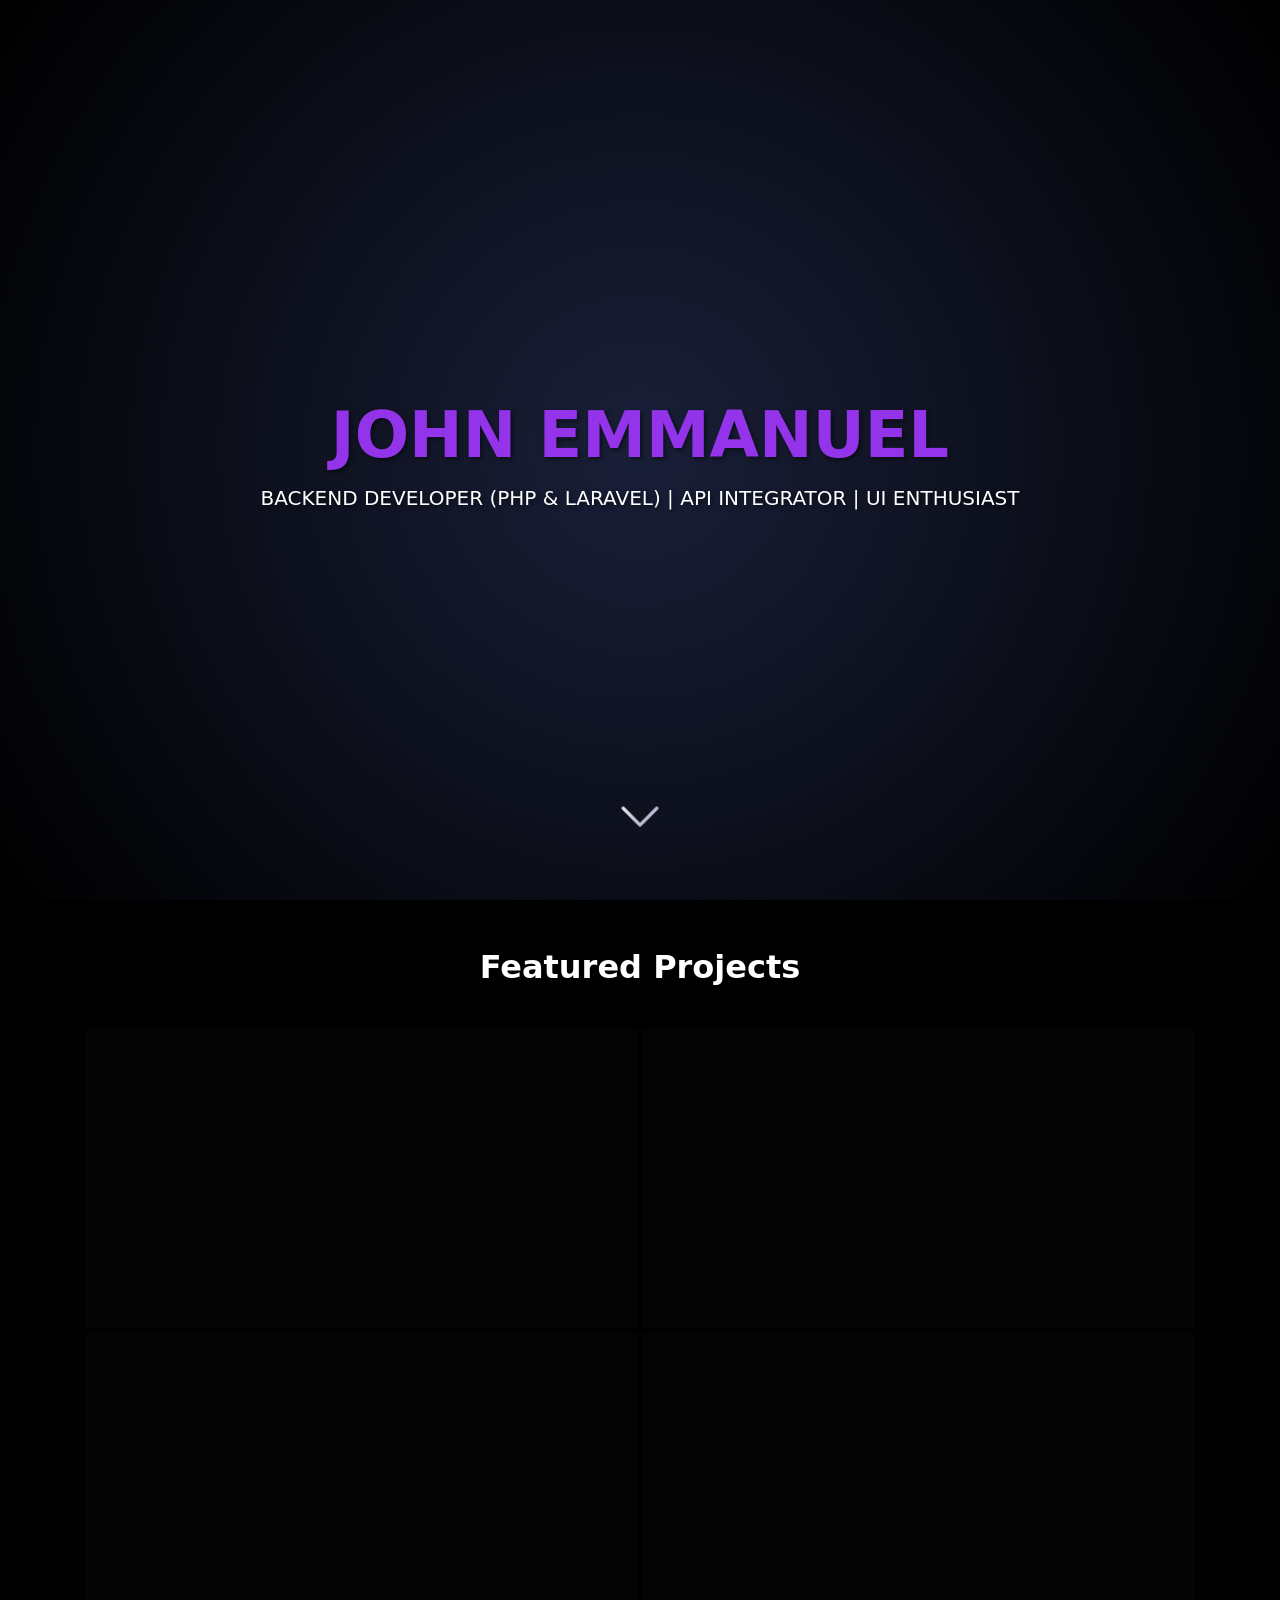
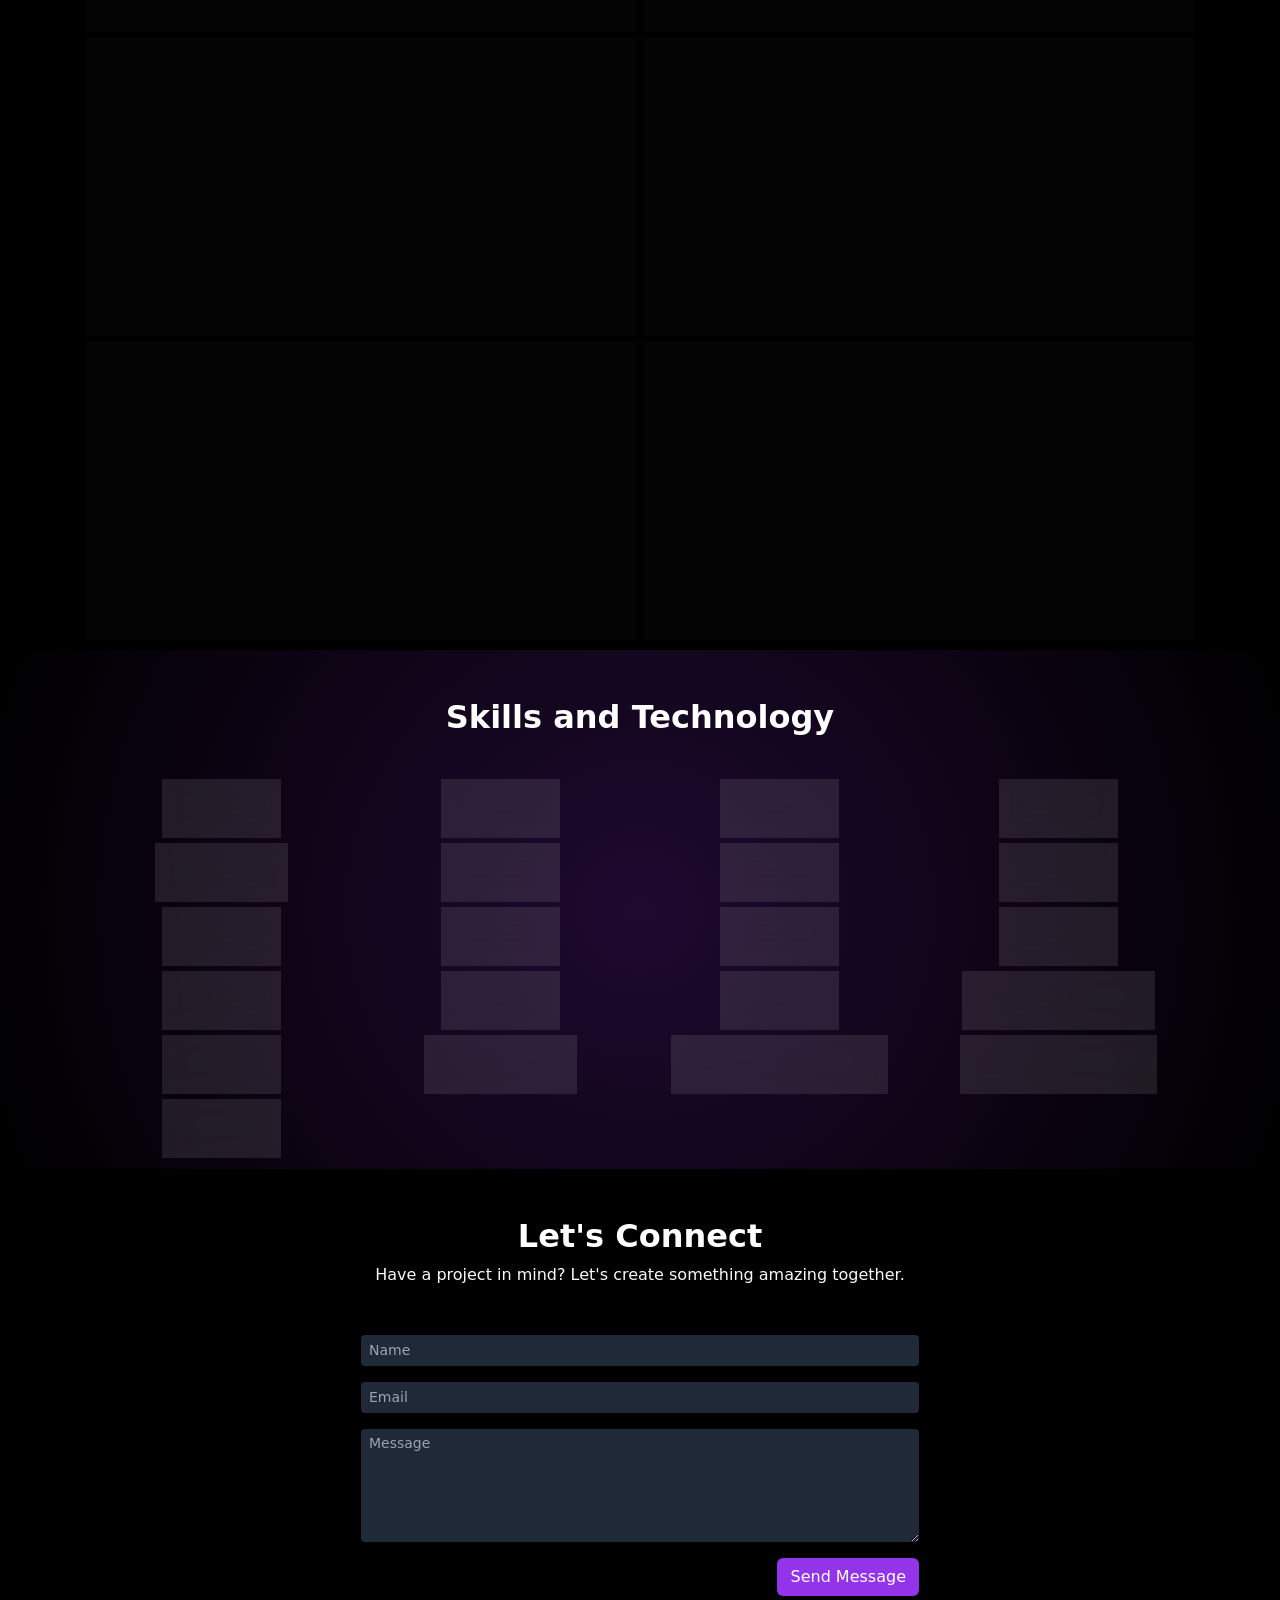
==== index2.html @ 44769503 "update UI" ====
<!DOCTYPE html>
<html lang="en">
<head>
    <meta charset="UTF-8">
    <meta name="viewport" content="width=device-width, initial-scale=1.0">
    <link href="https://cdn.jsdelivr.net/npm/bootstrap@5.3.3/dist/css/bootstrap.min.css" rel="stylesheet" integrity="sha384-QWTKZyjpPEjISv5WaRU9OFeRpok6YctnYmDr5pNlyT2bRjXh0JMhjY6hW+ALEwIH" crossorigin="anonymous">
    <link rel="stylesheet" href="style.css">
    <title>Web Portfolio</title>
</head>
<body>
    <div class="background"></div>
    <div>
        <section>
            <div class="w-100 vh-100">
                <div class="container d-flex justify-content-center align-items-center vh-100">
                    <div>
                        <p class="name">John Emmanuel</p>
                        <p class="title">Backend Developer (PHP & Laravel) | API Integrator | UI Enthusiast</p>
                    </div>
                    <div class="scrolldownbtn" id='scrolldown'>
                        <!-- <span>Scroll</span> -->
                        <img src="images/scrolldown.png" alt="">
                    </div>
                </div>
            </div>
        </section>
        <section>
            <div class="w-100 bg-black"  id='scrollup'>
                <div class="container">
                    <div class="w-100">
                        <h1 class="featured-projects-text my-5">Featured Projects</h1>
                        <div class="row m-0 w-100">
                            <div class="col-lg-6 mb-4">
                                <div class="project-card">
                                    <img src="images/project-7.png" alt="">
                                    <div class="project-info">
                                        <div class="project-info-content">
                                            <h4>WorkNest | ERP SYSTEM (NextJs, Laravel, JWT, MySQL)</h4>
                                            <a target="_blank" href="https://worknest-six-rose.vercel.app/" class="btn btn-sm">View Project</a>
                                        </div>
                                    </div>
                                </div>
                            </div>

                            <div class="col-lg-6 mb-4">
                                <div class="project-card">
                                    <img src="images/project-5.png" alt="">
                                    <div class="project-info">
                                        <div class="project-info-content">
                                            <h4>E Thrift Shop | E-commerce Platform (NextJs, NodeJs, Express & MySQL)</h4>
                                            <a target="_blank" href="https://e-thrift-shop.onrender.com/" class="btn btn-sm">View Project</a>
                                        </div>
                                    </div>
                                </div>
                            </div>

                            <div class="col-lg-6 mb-4">
                                <div class="project-card">
                                    <img src="images/project-6.png" alt="">
                                    <div class="project-info">
                                        <div class="project-info-content">
                                            <h4>Pet Sitter | Booking System (NextJs)</h4>
                                            <a target="_blank" href="https://petsitter-pied.vercel.app/pets/book" class="btn btn-sm">View Project</a>
                                        </div>
                                    </div>
                                </div>
                            </div>

                            <div class="col-lg-6 mb-4">
                                <div class="project-card">
                                    <img src="images/project-1.png" alt="">
                                    <div class="project-info">
                                        <div class="project-info-content">
                                            <h4>C-Trends | E-commerce Platform (on-going)</h4>
                                            <a target="_blank" href="https://ctrends.vercel.app" class="btn btn-sm">View Project</a>
                                        </div>
                                    </div>
                                </div>
                            </div>

                            <div class="col-lg-6 mb-4">
                                <div class="project-card">
                                    <img src="images/project-8.png" alt="">
                                    <div class="project-info">
                                        <div class="project-info-content">
                                            <h4>Task Management System</h4>
                                            <a target="_blank" href="https://tskmgmt.vercel.app/" class="btn btn-sm">View Project</a>
                                        </div>
                                    </div>
                                </div>
                            </div>

                            <div class="col-lg-6 mb-4">
                                <div class="project-card">
                                    <img src="images/project-4.png" alt="">
                                    <div class="project-info">
                                        <div class="project-info-content">
                                            <h4>Marvel Facts</h4>
                                            <a href="https://mediumspringgreen-shark-594998.hostingersite.com/" target="_blank" class="btn btn-sm" disabled>View Project</a>
                                        </div>
                                    </div>
                                </div>
                            </div>

                            <div class="col-lg-6 mb-4">
                                <div class="project-card">
                                    <img src="images/project-3.png" alt="">
                                    <div class="project-info">
                                        <div class="project-info-content">
                                            <h4>AI Chat Bot (Not yet deployed)</h4>
                                            <a href="#" target="_blank" class="btn btn-sm" disabled>View Project</a>
                                        </div>
                                    </div>
                                </div>
                            </div>

                            <div class="col-lg-6 mb-4">
                                <div class="project-card">
                                    <img src="images/project-3.png" alt="">
                                    <div class="project-info">
                                        <div class="project-info-content">
                                            <h4>POS System (Not yet deployed)</h4>
                                            <a href="#" target="_blank" class="btn btn-sm" disabled>View Project</a>
                                        </div>
                                    </div>
                                </div>
                            </div>
                        </div>
                    </div>
                </div>
            </div>
        </section>

        <section>
            <div class="w-100 background2"  id='scrollup'>
                <div class="container">
                    <div class="w-100">
                        <h1 class="featured-projects-text my-5">Skills and Technology</h1>

                        <div class="row m-0 w-100">
                            <div class="col-lg-3 col-md-6 col-xs-6 col-6 text-center mb-4 d-flex justify-content-center">
                                <div class="p-2 skill-card">
                                    <p class="m-0 p-0">HTML</p>
                                </div>
                            </div>

                            <div class="col-lg-3 col-md-6 col-xs-6 col-6 text-center mb-4 d-flex justify-content-center">
                                <div class="p-2 skill-card">
                                    <p class="m-0 p-0">CSS</p>
                                </div>
                            </div>

                            <div class="col-lg-3 col-md-6 col-xs-6 col-6 text-center mb-4 d-flex justify-content-center">
                                <div class="p-2 skill-card">
                                    <p class="m-0 p-0">Javascript</p>
                                </div>
                            </div>

                            <div class="col-lg-3 col-md-6 col-xs-6 col-6 text-center mb-4 d-flex justify-content-center">
                                <div class="p-2 skill-card">
                                    <p class="m-0 p-0">PHP</p>
                                </div>
                            </div>

                            <div class="col-lg-3 col-md-6 col-xs-6 col-6 text-center mb-4 d-flex justify-content-center">
                                <div class="p-2 skill-card">
                                    <p class="m-0 p-0">Code Igniter</p>
                                </div>
                            </div>

                            <div class="col-lg-3 col-md-6 col-xs-6 col-6 text-center mb-4 d-flex justify-content-center">
                                <div class="p-2 skill-card">
                                    <p class="m-0 p-0">Laravel</p>
                                </div>
                            </div>

                            <div class="col-lg-3 col-md-6 col-xs-6 col-6 text-center mb-4 d-flex justify-content-center">
                                <div class="p-2 skill-card">
                                    <p class="m-0 p-0">MySQL</p>
                                </div>
                            </div>

                            <div class="col-lg-3 col-md-6 col-xs-6 col-6 text-center mb-4 d-flex justify-content-center">
                                <div class="p-2 skill-card">
                                    <p class="m-0 p-0">Bootstrap</p>
                                </div>
                            </div>
                            
                            <div class="col-lg-3 col-md-6 col-xs-6 col-6 text-center mb-4 d-flex justify-content-center">
                                <div class="p-2 skill-card">
                                    <p class="m-0 p-0">JQuery</p>
                                </div>
                            </div>

                            <div class="col-lg-3 col-md-6 col-xs-6 col-6 text-center mb-4 d-flex justify-content-center">
                                <div class="p-2 skill-card">
                                    <p class="m-0 p-0">AJAX</p>
                                </div>
                            </div>

                            <div class="col-lg-3 col-md-6 col-xs-6 col-6 text-center mb-4 d-flex justify-content-center">
                                <div class="p-2 skill-card">
                                    <p class="m-0 p-0">ReactJS</p>
                                </div>
                            </div>

                            <div class="col-lg-3 col-md-6 col-xs-6 col-6 text-center mb-4 d-flex justify-content-center">
                                <div class="p-2 skill-card">
                                    <p class="m-0 p-0">NextJS</p>
                                </div>
                            </div>

                            <div class="col-lg-3 col-md-6 col-xs-6 col-6 text-center mb-4 d-flex justify-content-center">
                                <div class="p-2 skill-card">
                                    <p class="m-0 p-0">NodeJS</p>
                                </div>
                            </div>

                            <div class="col-lg-3 col-md-6 col-xs-6 col-6 text-center mb-4 d-flex justify-content-center">
                                <div class="p-2 skill-card">
                                    <p class="m-0 p-0">ExpressJS</p>
                                </div>
                            </div>

                            <div class="col-lg-3 col-md-6 col-xs-6 col-6 text-center mb-4 d-flex justify-content-center">
                                <div class="p-2 skill-card">
                                    <p class="m-0 p-0">GIT</p>
                                </div>
                            </div>

                            <div class="col-lg-3 col-md-6 col-xs-6 col-6 text-center mb-4 d-flex justify-content-center">
                                <div class="p-2 skill-card">
                                    <p class="m-0 p-0">Laravel Automation</p>
                                </div>
                            </div>

                            <div class="col-lg-3 col-md-6 col-xs-6 col-6 text-center mb-4 d-flex justify-content-center">
                                <div class="p-2 skill-card">
                                    <p class="m-0 p-0">JWT</p>
                                </div>
                            </div>

                            <div class="col-lg-3 col-md-6 col-xs-6 col-6 text-center mb-4 d-flex justify-content-center">
                                <div class="p-2 skill-card">
                                    <p class="m-0 p-0">API Integration</p>
                                </div>
                            </div>

                            <div class="col-lg-3 col-md-6 col-xs-6 col-6 text-center mb-4 d-flex justify-content-center">
                                <div class="p-2 skill-card">
                                    <p class="m-0 p-0">Hosting & Deployment</p>
                                </div>
                            </div>

                            <div class="col-lg-3 col-md-6 col-xs-6 col-6 text-center mb-4 d-flex justify-content-center">
                                <div class="p-2 skill-card">
                                    <p class="m-0 p-0">Basic Shell Scripting</p>
                                </div>
                            </div>

                            <div class="col-lg-3 col-md-6 col-xs-6 col-6 text-center mb-4 d-flex justify-content-center">
                                <div class="p-2 skill-card">
                                    <p class="m-0 p-0">Cron Jobs</p>
                                </div>
                            </div>
                        </div>
                    </div>
                </div>
            </div>
        </section>

        <section>
            <div class="w-100 bg-black"  id='scrollup'>
                <div class="container">
                    <div class="w-100">
                        <h1 class="featured-projects-text mt-5 ">Let's Connect</h1>
                        <p class="text-light m-2 text-center p-0 m-0">Have a project in mind? Let's create something amazing together.</p>
                        <form action="">
                            <div class="d-flex justify-content-center align-items-center w-100 my-5 w-100">
                                <div class="form-row w-100">
                                    <div class="col-lg-6 mb-3 mx-auto">
                                        <input type="text" class="form-control formInputField form-control-sm" placeholder="Name" required>
                                    </div>
                                    <div class="col-lg-6 mb-3 mx-auto">
                                        <input type="email" class="form-control formInputField form-control-sm" placeholder="Email" required>
                                    </div>
                                    <div class="col-lg-6 mb-3 mx-auto">
                                        <textarea class="form-control formInputField form-control-sm" rows="5" placeholder="Message" required></textarea>
                                    </div>
                                    <div class="col-lg-6 mb-3 mx-auto d-flex justify-content-end">
                                        <button class="btn btnSendMessage">Send Message</button>
                                    </div>
                                </div>
                            </div>
                        </form>
                    </div>
                </div>
            </div>
        </section>

    </body>
</html>


<script  type="module">
    import Lenis from "https://cdn.skypack.dev/@studio-freight/lenis@0.2.28";

const lenis = new Lenis({
  duration: 1.2,
  easing: (t) => Math.min(1, 1.001 - Math.pow(2, -10 * t)), // https://www.desmos.com/calculator/brs54l4xou
  direction: 'vertical', // vertical, horizontal
  gestureDirection: 'vertical', // vertical, horizontal, both
  smooth: true,
  mouseMultiplier: 1,
  smoothTouch: false,
  touchMultiplier: 2,
  infinite: false,
})


function raf(time) {
  lenis.raf(time)
  requestAnimationFrame(raf)
}

requestAnimationFrame(raf)


const scrollDownButton = document.getElementById("scrolldown");
const scrollUpButton = document.getElementById("scrollup");

scrollDownButton.addEventListener('click', () => { 
  lenis.scrollTo("#scrollup")
})


scrollUpButton.addEventListener('click', () => { 
//   lenis.scrollTo("#scrolldown", {
//     offset: -50,
//     duration: 1,
//     easing: (t) => {
//       const c1 = 1.70158;
//       const c2 = c1 * 1.525;

//       return t < 0.5
//         ? (Math.pow(2 * t, 2) * ((c2 + 1) * 2 * t - c2)) / 2
//         : (Math.pow(2 * t - 2, 2) * ((c2 + 1) * (t * 2 - 2) + c2) + 2) / 2;
//       }, 
//     })
})


</script>
---- style.css ----
html {
scroll-behavior: initial !important;
}
html,
body {
  min-height: 100%;
  height: auto;
  color:#fff;
  font-family: ui-sans-serif,system-ui,sans-serif,Apple Color Emoji,Segoe UI Emoji,Segoe UI Symbol,Noto Color Emoji;

}


.background{
    background: radial-gradient(
    circle at center,
    #191f38,
    #000000 
  );
  background-size: 100% 100%;
  animation: glowMove 2s ease-in-out infinite alternate;
  position:absolute;
  top:0;    
    left:0;
    width:100%;
    height:100%;
    z-index: -99;
}

.background2{
   background: radial-gradient(
    circle at center,
    #1e092f,
    #000000 
  );
  background-size: 100% 100%;
  animation: glowMove 2s ease-in-out infinite alternate;
}

@keyframes glowMove {
  0% {
    /* background-position: 10% 10%; */
     background-size: 100% 100%;
  }
  100% {
    /* background-position: 60% 40%; */
     background-size: 120% 120%;
  }
}

h1,h2,h3,h4,h5,h6, p {
  margin: 0;
}

section {
  /* height: 100vh; */
  width: 100%;
  display: flex;
  align-items: center;
  justify-content: center;
  gap: 32px;
}

.column {
  flex-direction: column;
}

.scrollblock {
  padding: 24px;
  background-color: #ffef9e;
  cursor: pointer;
  position: absolute;
    bottom: 32px;
}

.melon {
  background-color: #ffa69e;
}

.bermuda {
  background-color: #8ae2ce;
}

.c-scrollbar {
  background-color: red;
}



.name {
    position:relative;
    font-size: 4rem;
    color: #9333ea;   
    z-index: 1;
    text-shadow: 2px 2px 4px rgba(0, 0, 0, 0.5);
    animation: glow 2s infinite alternate;
    font-family:  ui-sans-serif,system-ui,sans-serif,Apple Color Emoji,Segoe UI Emoji,Segoe UI Symbol,Noto Color Emoji ;
    text-transform: uppercase;
    text-align: center;
    width: 100%;
    font-weight: bold;

}

.title{
    width: 100%;
    position:relative;
    font-size: 20px;
    color: white;   
    z-index: 1;
    text-shadow: 2px 2px 4px rgba(0, 0, 0, 0.5);
    font-family: ui-sans-serif,system-ui,sans-serif,Apple Color Emoji,Segoe UI Emoji,Segoe UI Symbol,Noto Color Emoji ;
    text-transform: uppercase;
    text-align: center;
}

@keyframes glow {
    from {
        text-shadow: 0 0 0px rgba(0, 0, 0, 0.5), 0 0 2px rgba(0, 0, 0, 0.5), 0 0 5px rgba(0, 0, 0, 0.5);
    }
    to {
        text-shadow: 0 0 0px rgb(26, 32, 62), 0 0 2px rgb(29, 24, 49), 0 0 5px rgb(45, 38, 63);
    }
}

.scrolldownbtn{
    position: absolute;
    bottom: 32px;
    padding: 24px;
    cursor: pointer;
    left: 50%;
    transform: translateX(-50%);
    z-index: 99;
}

.scrolldownbtn img{
  position: relative;
  left: 50%;
  transform: translateX(-50%);
    width: 60px;
    /* filter: invert(1); */
    animation: bounce 2s infinite;
}

@keyframes bounce {
    0%, 100% {
        transform: translateX(-50%) translateY(0);
    }
    50% {
        transform: translateX(-50%) translateY(-10px);
    }
}


.featured-projects-text{
    font-family: ui-sans-serif,system-ui,sans-serif,Apple Color Emoji,Segoe UI Emoji,Segoe UI Symbol,Noto Color Emoji;
    font-size: 32px;
    color: white;
    text-align: center;
    font-weight: bold;

}

.project-container{
    display: flex;
    flex-direction: column;
    align-items: center;
    justify-content: center;
    gap: 16px;
    margin-top: 32px;
}

.project-card{
    background-color: rgba(255, 255, 255, 0.1);
    backdrop-filter: blur(10px);
    border-radius: 8px;
    height: 280px;
    overflow:hidden;
    box-shadow: 0 4px 6px rgba(0, 0, 0, 0.1);
    transition: transform 0.3s ease, box-shadow 0.3s ease;
}

.project-card:hover{
    transform: translateY(-5px);
    box-shadow: 0 8px 12px rgba(0, 0, 0, 0.2);
}

.project-card:hover .project-info{
    background-color: rgba(0, 0, 0, 0.5);
    transition: .3s ease;
}

.project-card img{
    width: 100%;
    height: 100%;
    object-fit: cover;
}

.project-info{
    position: absolute;
    top: 0;
    left: 0;
    width: 100%;
    height: 100%;
    color: white;
    background-color: rgba(0, 0, 0, 0.8);
    padding: 8px 12px;
    transition: .3s ease;
    border-radius: 4px;

}
.project-info-content{
   position:absolute;
   bottom: 10px;
   left: 10px;;
}


.project-info-content a{
    background-color: #ffffff30;
    margin-top: 10px;
    border: none;
    color: white;
    padding: 3px 16px;
    border-radius: 4px;
    cursor: pointer;
    transition: background-color 0.3s ease;
}   

.skill-card{
  background-color: rgba(255, 255, 255, 0.1);
    backdrop-filter: blur(10px);
    border-radius: 8px;
    display: flex;
    min-width: 100px;
    align-items: center;
    justify-content: center;
    box-shadow: 0 4px 6px rgba(0, 0, 0, 0.1);
    transition: transform 0.3s ease, box-shadow 0.3s ease;
}

.btnSendMessage{
  background-color: #9333ea;
  color: white  ;
}
.btnSendMessage:hover{
  background-color: #7e22ce;
} 

.formInputField{
  background-color: #1f2937;
  color: white !important;
  border: none;
}


.formInputField::placeholder{
  color: #9ca3af;
}

.formInputField:hover, .formInputField:focus{
  background-color: #374151;
}
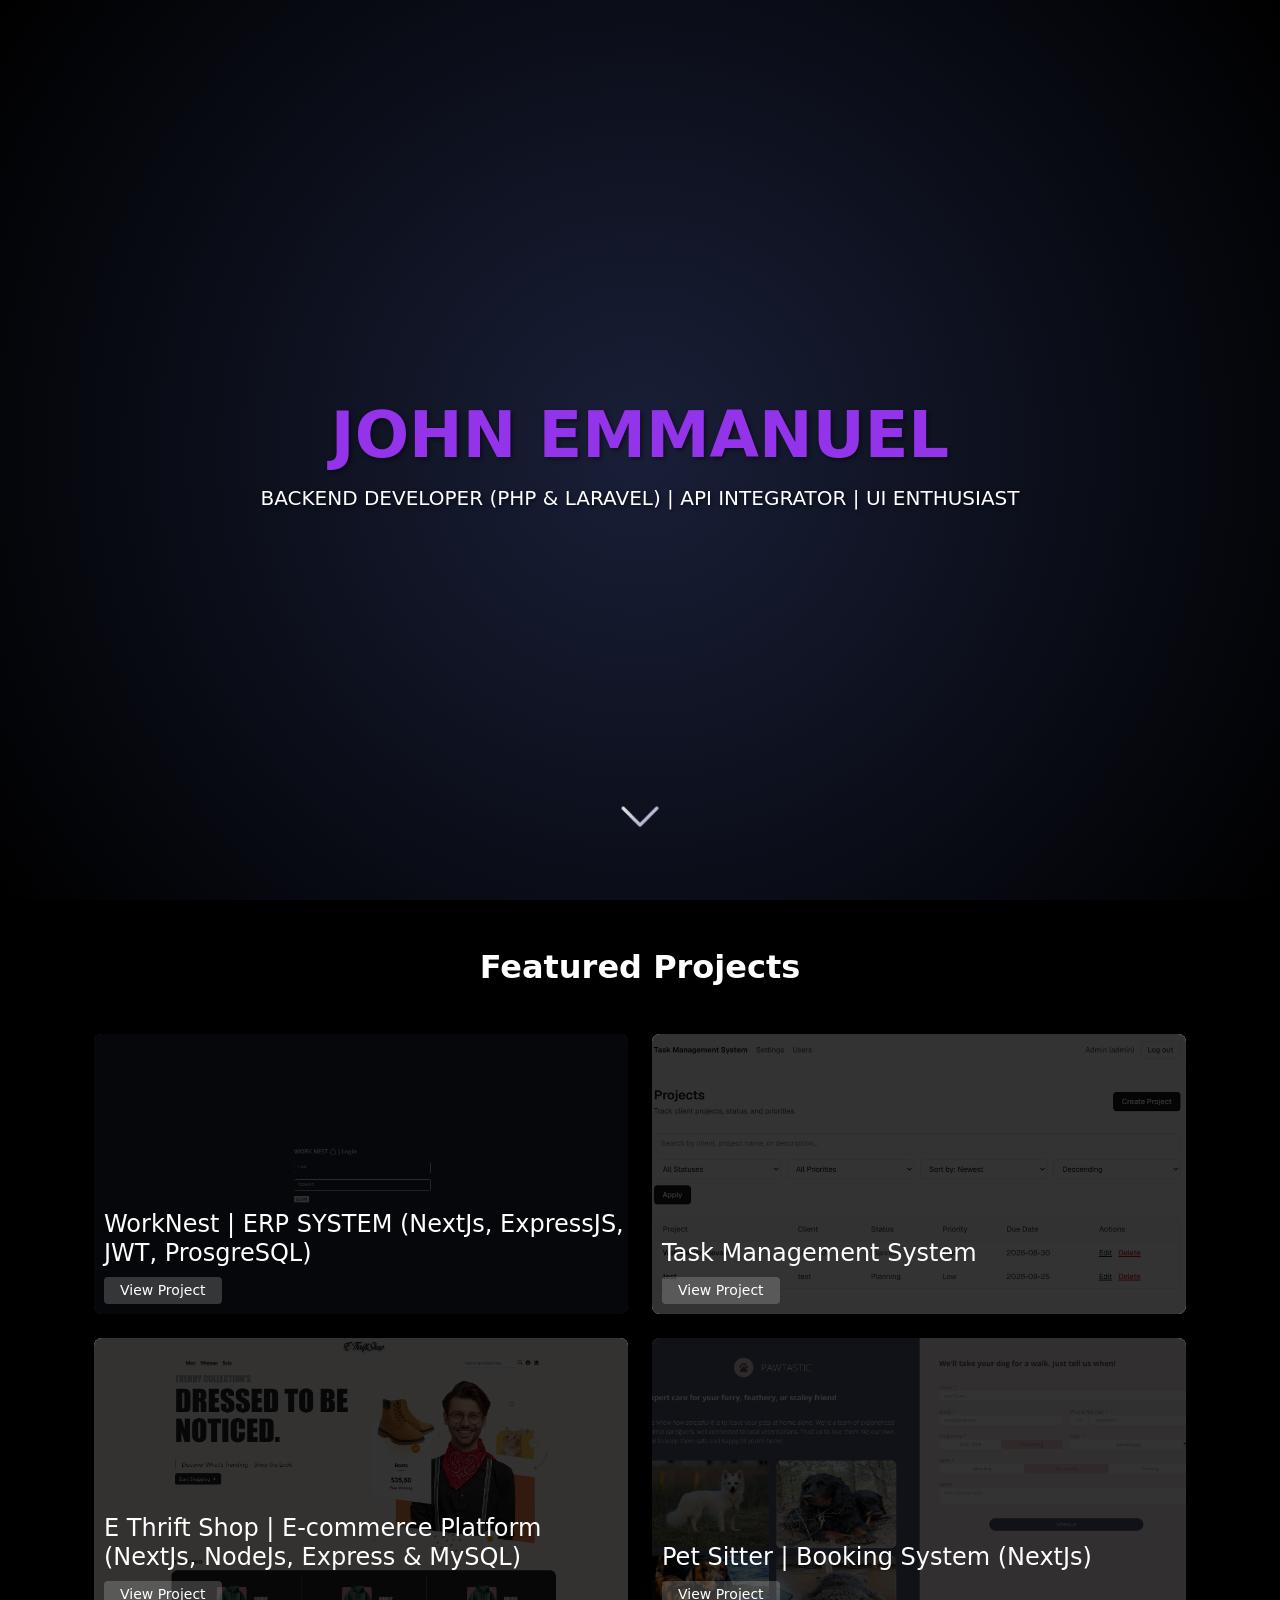
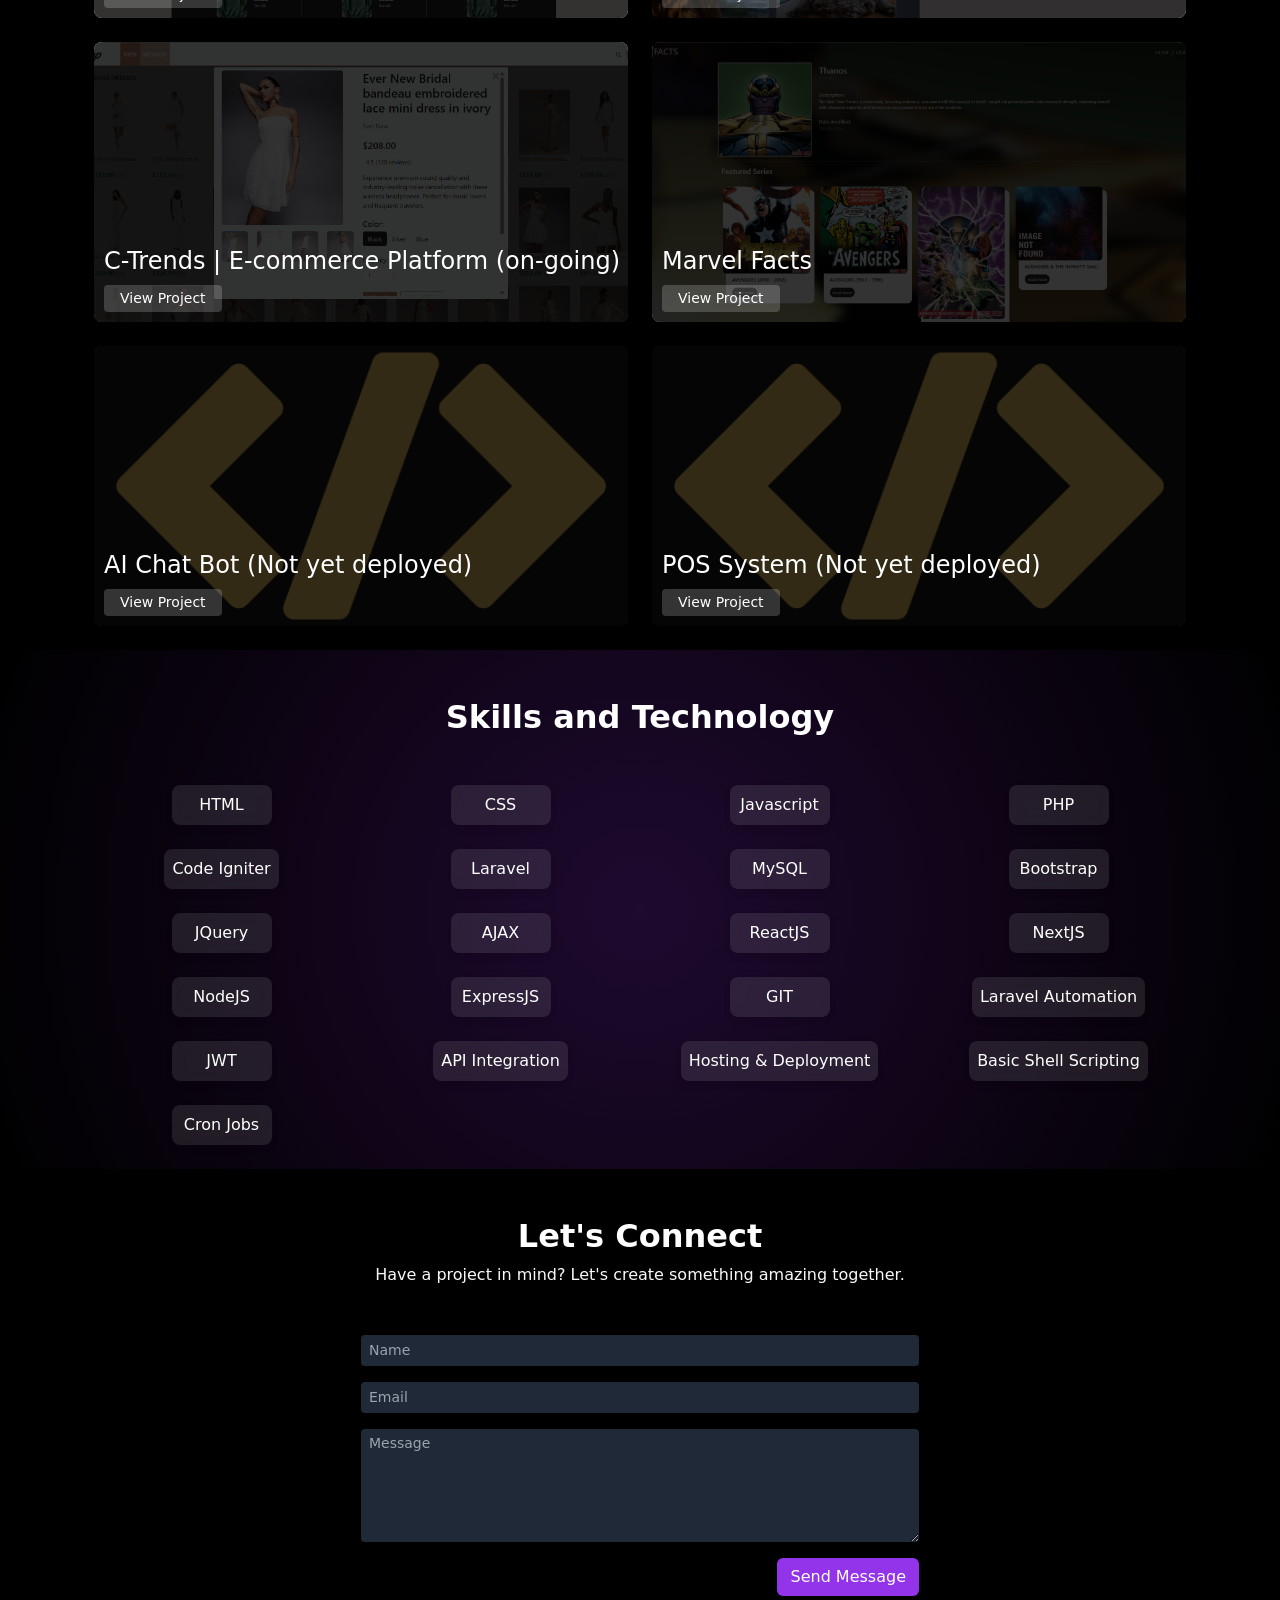
==== commit d134682e: "update: project links" ====
--- a/index2.html
+++ b/index2.html
@@ -35,8 +35,20 @@
                                     <img src="images/project-7.png" alt="">
                                     <div class="project-info">
                                         <div class="project-info-content">
-                                            <h4>WorkNest | ERP SYSTEM (NextJs, Laravel, JWT, MySQL)</h4>
-                                            <a target="_blank" href="https://worknest-six-rose.vercel.app/" class="btn btn-sm">View Project</a>
+                                            <h4>WorkNest | ERP SYSTEM (NextJs, ExpressJS, JWT, ProsgreSQL)</h4>
+                                            <a target="_blank" href="https://worknest-erp.vercel.app/" class="btn btn-sm">View Project</a>
+                                        </div>
+                                    </div>
+                                </div>
+                            </div>
+
+                            <div class="col-lg-6 mb-4">
+                                <div class="project-card">
+                                    <img src="images/project-8.png" alt="">
+                                    <div class="project-info">
+                                        <div class="project-info-content">
+                                            <h4>Task Management System</h4>
+                                            <a target="_blank" href="https://tskmgmt.vercel.app/" class="btn btn-sm">View Project</a>
                                         </div>
                                     </div>
                                 </div>
@@ -73,18 +85,6 @@
                                         <div class="project-info-content">
                                             <h4>C-Trends | E-commerce Platform (on-going)</h4>
                                             <a target="_blank" href="https://ctrends.vercel.app" class="btn btn-sm">View Project</a>
-                                        </div>
-                                    </div>
-                                </div>
-                            </div>
-
-                            <div class="col-lg-6 mb-4">
-                                <div class="project-card">
-                                    <img src="images/project-8.png" alt="">
-                                    <div class="project-info">
-                                        <div class="project-info-content">
-                                            <h4>Task Management System</h4>
-                                            <a target="_blank" href="https://tskmgmt.vercel.app/" class="btn btn-sm">View Project</a>
                                         </div>
                                     </div>
                                 </div>
